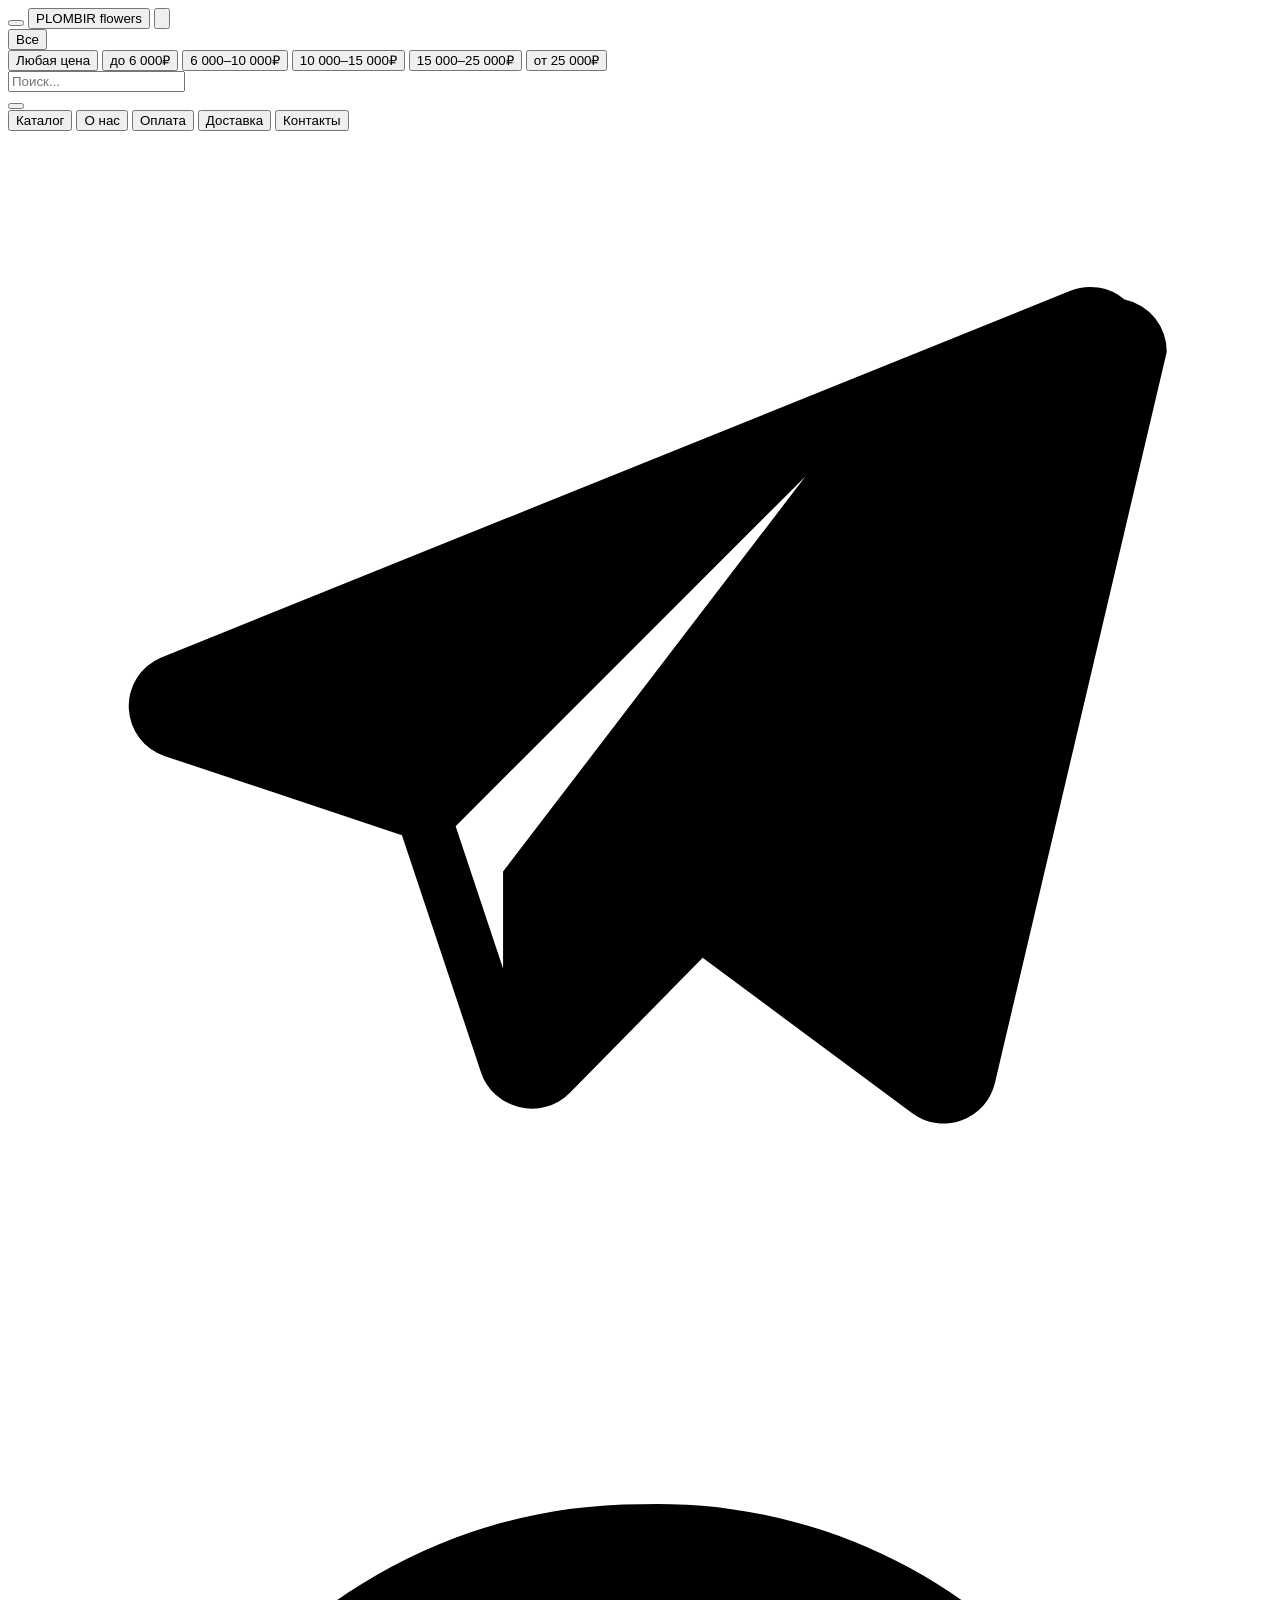
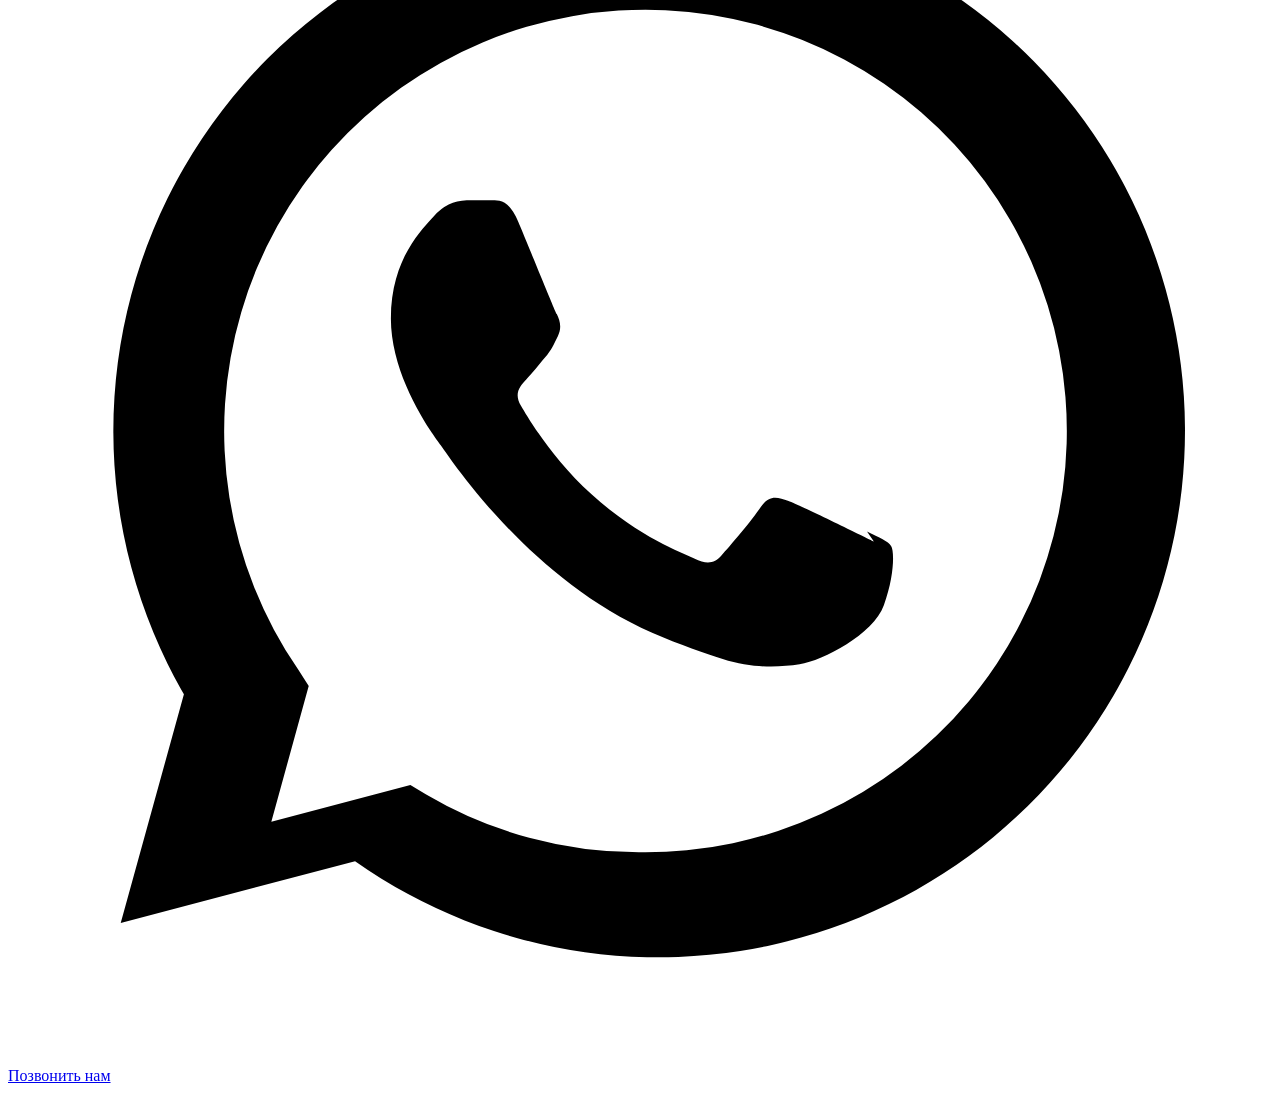
==== frontend/index.html @ 5f1b67a5 "Implement split components, payment flow scaffolding, and site banner sync" ====
<!DOCTYPE html>
<html lang="ru">
<head>
    <meta charset="UTF-8">
    <meta name="viewport" content="width=device-width, initial-scale=1.0, maximum-scale=1.0, user-scalable=no">
    <title>Plombir Flowers</title>
    <script src="https://telegram.org/js/telegram-web-app.js"></script>
    <!-- Google Fonts: Nunito Sans ≈ Circe -->
    <link rel="preconnect" href="https://fonts.googleapis.com">
    <link rel="preconnect" href="https://fonts.gstatic.com" crossorigin>
    <link href="https://fonts.googleapis.com/css2?family=Nunito+Sans:ital,opsz,wght@0,6..12,300;0,6..12,400;0,6..12,500;0,6..12,600;0,6..12,700;0,6..12,800;1,6..12,300;1,6..12,400&display=swap" rel="stylesheet">
    <link href="https://cdn.jsdelivr.net/npm/remixicon@4.2.0/fonts/remixicon.css" rel="stylesheet">
    <link rel="preconnect" href="https://pay.yandex.ru" crossorigin>
    <script src="https://pay.yandex.ru/sdk/v1/pay.js" defer></script>
    <link rel="stylesheet" href="https://cdn.jsdelivr.net/npm/swiper@11/swiper-bundle.min.css">
    <link rel="stylesheet" href="/app/static/styles.css?v=37">
</head>
<body>
    <div id="app">
        <!-- Header -->
        <header class="header">
            <button class="header__menu" id="btn-menu" onclick="openMenu()" aria-label="Открыть меню">
                <span></span>
                <span></span>
                <span></span>
            </button>
            <button class="header__logo" id="header-logo" onclick="showScreen('catalog')" aria-label="На главную">
                <div class="header__logo-wrap">
                    <img src="/app/static/img/IMG_0415.PNG.webp" alt="Plombir Flowers"
                         onerror="this.style.display='none'; this.parentElement.nextElementSibling.style.display='inline';" />
                </div>
                <span style="display:none;">PLOMBIR <span class="header__logo-accent">flowers</span></span>
            </button>
            <button class="header__cart" id="btn-cart" onclick="openCart()">
                <svg viewBox="0 0 24 24" xmlns="http://www.w3.org/2000/svg">
                    <path d="M6 2L3 6v14a2 2 0 002 2h14a2 2 0 002-2V6l-3-4z" stroke-linecap="round" stroke-linejoin="round"/>
                    <line x1="3" y1="6" x2="21" y2="6" stroke-linecap="round" stroke-linejoin="round"/>
                    <path d="M16 10a4 4 0 01-8 0" stroke-linecap="round" stroke-linejoin="round"/>
                </svg>
                <span class="header__cart-badge" id="cart-badge" style="display:none;">0</span>
            </button>
        </header>

        <!-- ===== CATALOG SCREEN ===== -->
        <div class="screen" id="screen-catalog">
            <!-- Hero slider -->
            <section class="hero" id="hero">
                <div class="hero__track" id="hero-track"></div>
                <div class="hero__dots" id="hero-dots"></div>
            </section>

            <!-- Delivery ticker -->
            <section class="ticker" aria-label="Информация о доставке">
                <div class="ticker__inner" id="ticker-inner"></div>
            </section>

            <!-- Categories -->
            <nav class="categories" id="categories">
                <button class="category-btn active" data-id="">Все</button>
            </nav>

            <!-- Price filter -->
            <div class="price-filter" id="price-filter">
                <button class="price-btn active" data-min="" data-max="">Любая цена</button>
                <button class="price-btn" data-min="0" data-max="6000">до 6 000₽</button>
                <button class="price-btn" data-min="6000" data-max="10000">6 000–10 000₽</button>
                <button class="price-btn" data-min="10000" data-max="15000">10 000–15 000₽</button>
                <button class="price-btn" data-min="15000" data-max="25000">15 000–25 000₽</button>
                <button class="price-btn" data-min="25000" data-max="">от 25 000₽</button>
            </div>

            <!-- Search -->
            <div class="search-bar">
                <input type="text" id="search" placeholder="Поиск..." />
            </div>

            <!-- Products grid -->
            <div class="products" id="products"></div>

            <!-- Load more -->
            <div class="load-more" id="load-more" style="display:none;">
                <button class="btn-load-more" id="btn-load-more">Загрузить ещё</button>
            </div>

            <!-- Loading -->
            <div class="loading" id="loading">
                <div class="spinner"></div>
            </div>
        </div>

        <!-- ===== PRODUCT DETAIL SCREEN ===== -->
        <div class="screen" id="screen-product" style="display:none;"></div>

        <!-- ===== CART SCREEN ===== -->
        <div class="screen" id="screen-cart" style="display:none;"></div>

        <!-- ===== ORDER FORM SCREEN ===== -->
        <div class="screen" id="screen-order" style="display:none;"></div>

        <!-- ===== ORDER SUCCESS SCREEN ===== -->
        <div class="screen" id="screen-success" style="display:none;"></div>

        <!-- ===== INFO SCREEN ===== -->
        <div class="screen" id="screen-info" style="display:none;"></div>

        <!-- ===== SIDE MENU ===== -->
        <div class="side-menu-overlay" id="side-menu-overlay" onclick="closeMenu()"></div>
        <aside class="side-menu" id="side-menu" aria-label="Боковое меню">
            <div class="side-menu__header">
                <button class="side-menu__close side-menu__close--open" onclick="closeMenu()" aria-label="Закрыть меню">
                    <span></span><span></span><span></span><span></span>
                </button>
            </div>
            <nav class="side-menu__nav">
                <button class="side-menu__link" data-menu-target="catalog" onclick="menuOpenCatalog()">Каталог</button>
                <button class="side-menu__link" data-menu-target="about" onclick="menuOpenInfo('about')">О нас</button>
                <button class="side-menu__link" data-menu-target="payment" onclick="menuOpenInfo('payment')">Оплата</button>
                <button class="side-menu__link" data-menu-target="delivery" onclick="menuOpenInfo('delivery')">Доставка</button>
                <button class="side-menu__link" data-menu-target="contacts" onclick="menuOpenInfo('contacts')">Контакты</button>
            </nav>
            <div class="side-menu__footer">
                <div class="side-menu__socials">
                    <a class="side-menu__icon-link" href="https://t.me/plombir_flowers" target="_blank" rel="noopener noreferrer" aria-label="Telegram">
                        <svg viewBox="0 0 24 24" aria-hidden="true">
                            <path d="M21.2 3.2a1 1 0 0 0-1.04-.16L2.9 10a1 1 0 0 0 .08 1.87l4.5 1.5 1.5 4.5a1 1 0 0 0 .72.66 1 1 0 0 0 .96-.26l2.53-2.57 3.98 2.95a1 1 0 0 0 1.57-.58L22 4.2a1 1 0 0 0-.8-1zM9.4 15.9l-.9-2.7 6.64-6.64-5.74 7.5z"/>
                        </svg>
                    </a>
                    <a class="side-menu__icon-link" href="https://wa.me/79819672833" target="_blank" rel="noopener noreferrer" aria-label="WhatsApp">
                        <svg viewBox="0 0 24 24" aria-hidden="true">
                            <path d="M12 2a10 10 0 0 0-8.66 15l-1.2 4.34 4.45-1.17A10 10 0 1 0 12 2zm0 18a7.96 7.96 0 0 1-4.06-1.1l-.3-.18-2.64.7.71-2.58-.2-.31A8 8 0 1 1 12 20zm4.44-5.9c-.24-.12-1.4-.69-1.62-.77-.22-.08-.37-.12-.53.12-.16.24-.6.76-.74.91-.14.16-.28.18-.52.06-.24-.12-1.02-.38-1.95-1.22-.72-.64-1.2-1.44-1.34-1.68-.14-.24-.02-.37.1-.5.11-.11.24-.28.36-.42.12-.14.16-.24.24-.4.08-.16.04-.3-.02-.42-.06-.12-.53-1.28-.73-1.75-.19-.46-.39-.4-.53-.41h-.45a.86.86 0 0 0-.62.3c-.21.24-.82.8-.82 1.95 0 1.15.84 2.26.96 2.42.12.16 1.65 2.52 4 3.54.56.24 1 .39 1.34.5.56.18 1.06.16 1.46.1.45-.07 1.4-.57 1.6-1.12.2-.55.2-1.02.14-1.12-.06-.1-.22-.16-.46-.28z"/>
                        </svg>
                    </a>
                </div>
                <a class="side-menu__call" href="tel:+79819672833">Позвонить нам</a>
            </div>
        </aside>
    </div>

    <script src="https://cdn.jsdelivr.net/npm/swiper@11/swiper-bundle.min.js"></script>
    <script src="/app/static/app.js?v=37"></script>
</body>
</html>
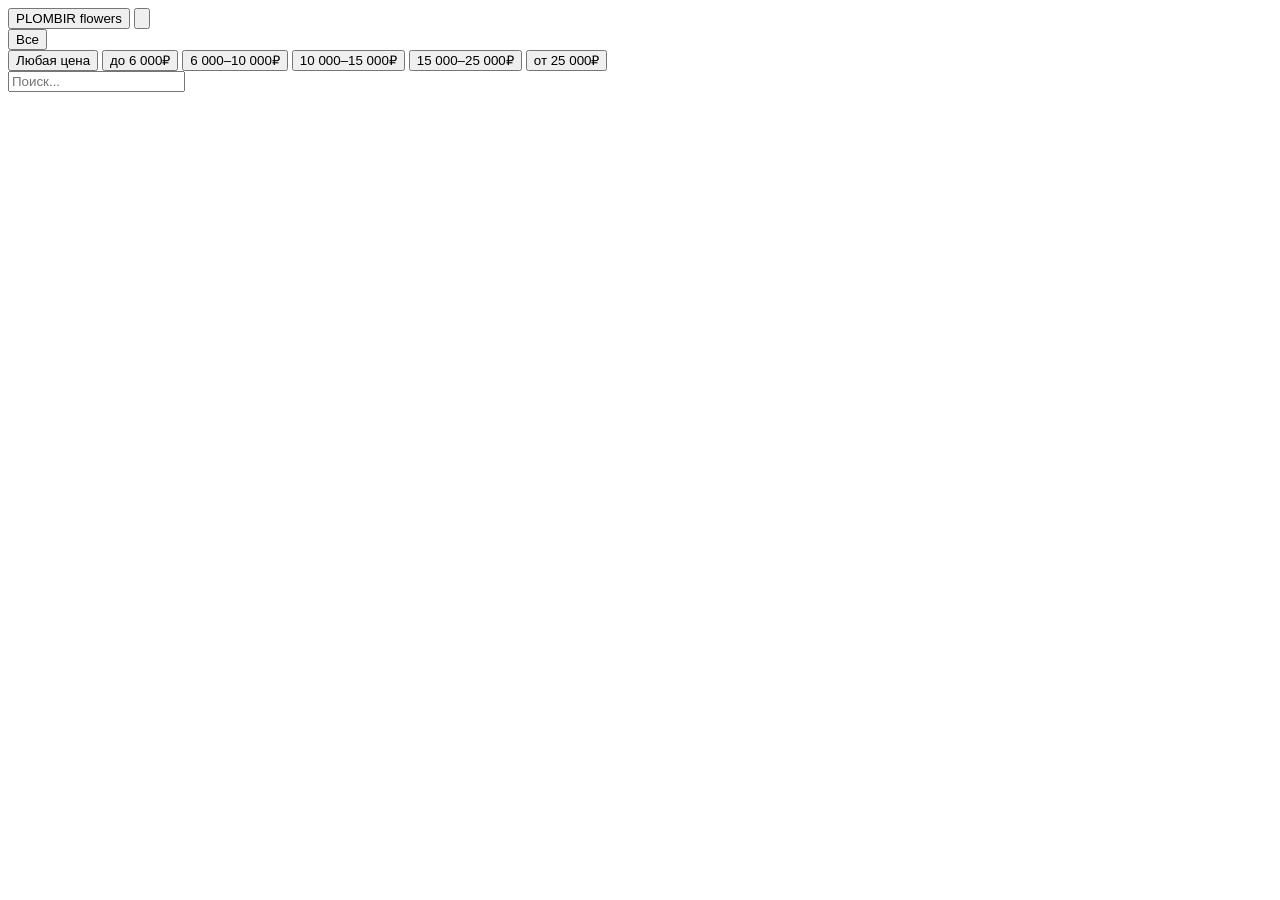
==== commit b5369ae6: "Prepare production rollout docs and simplify catalog header UI" ====
--- a/frontend/index.html
+++ b/frontend/index.html
@@ -19,11 +19,13 @@
     <div id="app">
         <!-- Header -->
         <header class="header">
+            <!--
             <button class="header__menu" id="btn-menu" onclick="openMenu()" aria-label="Открыть меню">
                 <span></span>
                 <span></span>
                 <span></span>
             </button>
+            -->
             <button class="header__logo" id="header-logo" onclick="showScreen('catalog')" aria-label="На главную">
                 <div class="header__logo-wrap">
                     <img src="/app/static/img/IMG_0415.PNG.webp" alt="Plombir Flowers"
@@ -43,16 +45,16 @@
 
         <!-- ===== CATALOG SCREEN ===== -->
         <div class="screen" id="screen-catalog">
-            <!-- Hero slider -->
+            <!--
             <section class="hero" id="hero">
                 <div class="hero__track" id="hero-track"></div>
                 <div class="hero__dots" id="hero-dots"></div>
             </section>
 
-            <!-- Delivery ticker -->
             <section class="ticker" aria-label="Информация о доставке">
                 <div class="ticker__inner" id="ticker-inner"></div>
             </section>
+            -->
 
             <!-- Categories -->
             <nav class="categories" id="categories">
@@ -103,7 +105,8 @@
         <!-- ===== INFO SCREEN ===== -->
         <div class="screen" id="screen-info" style="display:none;"></div>
 
-        <!-- ===== SIDE MENU ===== -->
+        <!--
+        ===== SIDE MENU =====
         <div class="side-menu-overlay" id="side-menu-overlay" onclick="closeMenu()"></div>
         <aside class="side-menu" id="side-menu" aria-label="Боковое меню">
             <div class="side-menu__header">
@@ -134,6 +137,7 @@
                 <a class="side-menu__call" href="tel:+79819672833">Позвонить нам</a>
             </div>
         </aside>
+        -->
     </div>
 
     <script src="https://cdn.jsdelivr.net/npm/swiper@11/swiper-bundle.min.js"></script>
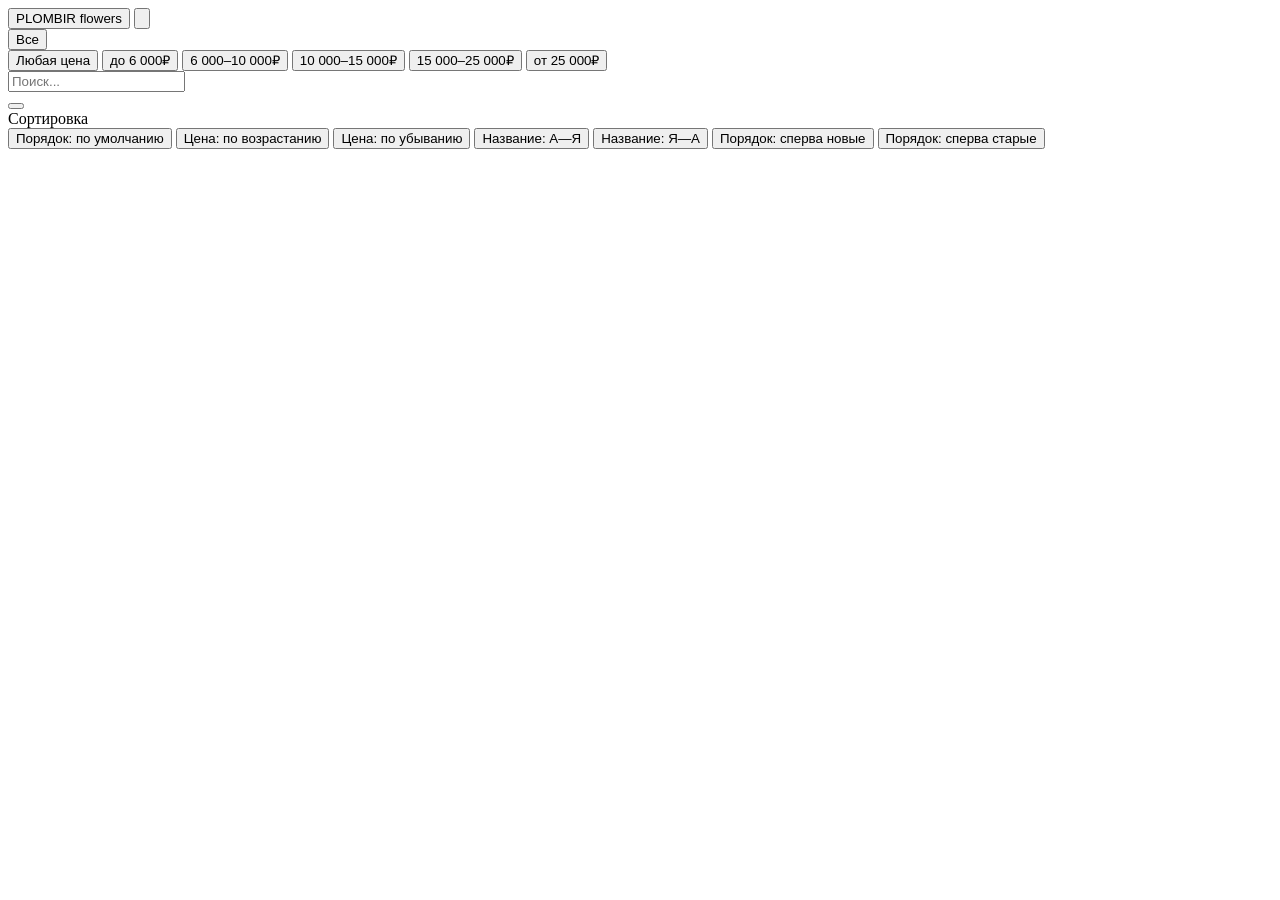
==== commit b737a8e7: "фильтрация" ====
--- a/frontend/index.html
+++ b/frontend/index.html
@@ -13,7 +13,7 @@
     <link rel="preconnect" href="https://pay.yandex.ru" crossorigin>
     <script src="https://pay.yandex.ru/sdk/v1/pay.js" defer></script>
     <link rel="stylesheet" href="https://cdn.jsdelivr.net/npm/swiper@11/swiper-bundle.min.css">
-    <link rel="stylesheet" href="/app/static/styles.css?v=37">
+    <link rel="stylesheet" href="/app/static/styles.css?v=41">
 </head>
 <body>
     <div id="app">
@@ -71,9 +71,53 @@
                 <button class="price-btn" data-min="25000" data-max="">от 25 000₽</button>
             </div>
 
-            <!-- Search -->
-            <div class="search-bar">
-                <input type="text" id="search" placeholder="Поиск..." />
+            <!-- Поиск + сортировка (как на plombirflowers.ru/catalog) -->
+            <div class="catalog-toolbar">
+                <div class="search-bar catalog-toolbar__search">
+                    <input type="text" id="search" placeholder="Поиск..." autocomplete="off" />
+                </div>
+                <div class="sort-dropdown" id="sort-dropdown">
+                    <button type="button" class="sort-dropdown__trigger" id="sort-trigger"
+                            aria-expanded="false" aria-haspopup="listbox" aria-label="Сортировка и фильтр">
+                        <i class="ri-filter-3-line sort-dropdown__icon" aria-hidden="true"></i>
+                    </button>
+                </div>
+            </div>
+
+            <!-- Всплывашка под строкой поиска: прямоугольник + подложка (без шторки снизу) -->
+            <div class="sort-popover" id="sort-popover" aria-hidden="true">
+                <div class="sort-popover__backdrop" id="sort-backdrop" tabindex="-1" aria-hidden="true"></div>
+                <div class="sort-popover__box" id="sort-panel" role="listbox" aria-label="Сортировка каталога">
+                    <div class="sort-popover__title">Сортировка</div>
+                    <button type="button" class="sort-dropdown__option" data-sort="default" role="option">
+                        <span class="sort-dropdown__check" aria-hidden="true"><i class="ri-check-line"></i></span>
+                        <span>Порядок: по умолчанию</span>
+                    </button>
+                    <button type="button" class="sort-dropdown__option" data-sort="price_asc" role="option">
+                        <span class="sort-dropdown__check" aria-hidden="true"><i class="ri-check-line"></i></span>
+                        <span>Цена: по возрастанию</span>
+                    </button>
+                    <button type="button" class="sort-dropdown__option" data-sort="price_desc" role="option">
+                        <span class="sort-dropdown__check" aria-hidden="true"><i class="ri-check-line"></i></span>
+                        <span>Цена: по убыванию</span>
+                    </button>
+                    <button type="button" class="sort-dropdown__option" data-sort="name_asc" role="option">
+                        <span class="sort-dropdown__check" aria-hidden="true"><i class="ri-check-line"></i></span>
+                        <span>Название: А—Я</span>
+                    </button>
+                    <button type="button" class="sort-dropdown__option" data-sort="name_desc" role="option">
+                        <span class="sort-dropdown__check" aria-hidden="true"><i class="ri-check-line"></i></span>
+                        <span>Название: Я—А</span>
+                    </button>
+                    <button type="button" class="sort-dropdown__option" data-sort="newest" role="option">
+                        <span class="sort-dropdown__check" aria-hidden="true"><i class="ri-check-line"></i></span>
+                        <span>Порядок: сперва новые</span>
+                    </button>
+                    <button type="button" class="sort-dropdown__option" data-sort="oldest" role="option">
+                        <span class="sort-dropdown__check" aria-hidden="true"><i class="ri-check-line"></i></span>
+                        <span>Порядок: сперва старые</span>
+                    </button>
+                </div>
             </div>
 
             <!-- Products grid -->
@@ -141,6 +185,6 @@
     </div>
 
     <script src="https://cdn.jsdelivr.net/npm/swiper@11/swiper-bundle.min.js"></script>
-    <script src="/app/static/app.js?v=37"></script>
+    <script src="/app/static/app.js?v=41"></script>
 </body>
 </html>
